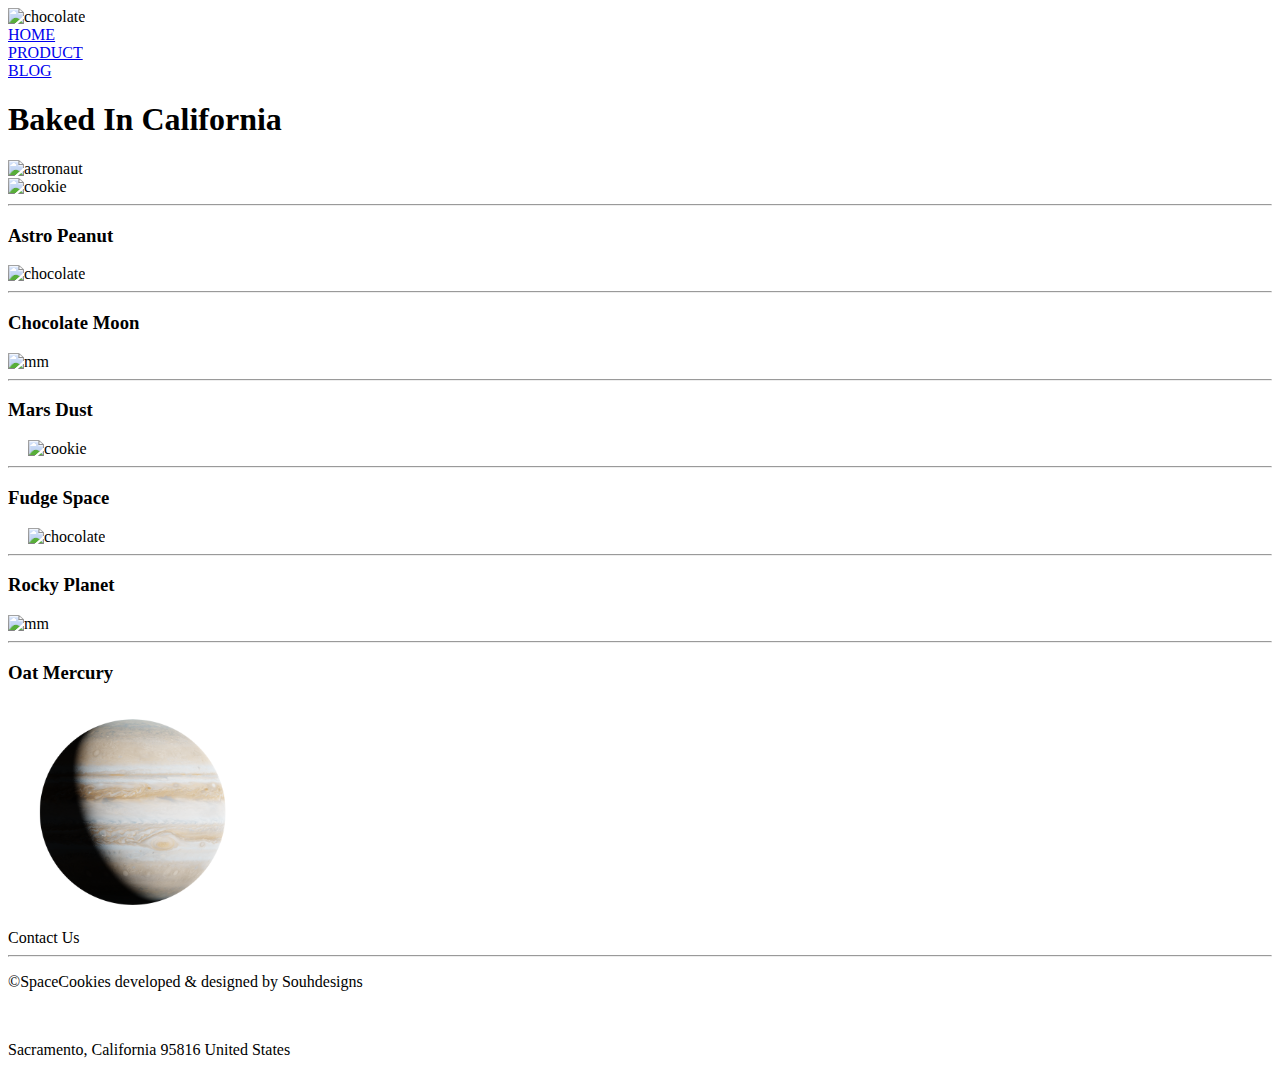
==== index.html @ 54cf3bb2 "Add files via upload" ====
<!DOCTYPE html>
<html lang="en">
  <head>
    <meta charset="UTF-8" />
    <meta http-equiv="X-UA-Compatible" content="IE=edge" />
    <meta name="viewport" content="width=device-width, initial-scale=1.0" />
    <link rel="stylesheet" href="style.css" />

    <title>Space Cookies</title>
  </head>
  <header>
    <div class="logo-1">
      <img
        src="images/sclogo.png"
        alt="chocolate"
        style="width: 170px; height: 150px"
      />
    </div>
  </header>
  <body>
    <nav>
      <div><a href="/index.html">HOME</a></div>
      <div><a href="/product.html">PRODUCT</a></div>
      <div><a href="/blog.html">BLOG</a></div>
    </nav>
    <section class="section-1">
      <main class="content">
        <h1>Baked In California</h1>
        <img src="images/astronaut (1).png" alt="astronaut" />
      </main>
    </section>
    <section class="section-2">
      <div class="container-2">
        <div class="cookie">
          <img
            src="images/peanut.png"
            alt="cookie"
            style="width: 300px; height: 250px"
          />
          <hr />
          <h3>Astro Peanut</h3>
          <p></p>
        </div>
        <div class="cookie">
          <img
            src="images/chocolatechip.png"
            alt="chocolate"
            style="width: 300px; height: 250px"
          />
          <hr />
          <h3>Chocolate Moon</h3>
          <p></p>
        </div>
        <div class="cookie">
          <img
            src="images/mm.png"
            alt="mm"
            style="width: 300px; height: 250px"
          />
          <hr />
          <h3>Mars Dust</h3>
          <p></p>
        </div>
      </div>

      <div class="container-2">
        <div class="cookie">
          <img
            src="images/fudge.png"
            alt="cookie"
            style="width: 300px; height: 250px; margin-left: 20px"
          />
          <hr />
          <h3>Fudge Space</h3>
          <p></p>
        </div>
        <div class="cookie">
          <img
            src="images/peacan.png"
            alt="chocolate"
            style="width: 500px; height: 250px; margin-left: 20px"
          />
          <hr />
          <h3>Rocky Planet</h3>
          <p></p>
        </div>
        <div class="cookie">
          <img
            src="images/oatmeal.png"
            alt="mm"
            style="width: 400px; height: 250px; margin-left: "
          />
          <hr />
          <h3>Oat Mercury</h3>
          <p></p>
        </div>
      </div>
    </section>

    <div class="container-contact">
      <div class="contact-me">
        <h3></h3>
        <img src="/u1_project_website_layout/images/planetupdated.png" alt="" />
        <div class="contact-link">Contact Us</div>
      </div>
    </div>
    <hr class="footer-hr" />
    <footer class="footer">
      <div>
        <p>©SpaceCookies developed & designed by Souhdesigns</p>
      </div>

      <div>
        <img
          src="https://img.icons8.com/fluency/96/instagram-new.png"
          alt=""
          style="width: 50px"
        /><a href="https://www.linkedin.com/company/imaginova/"></a>
      </div>
      <div class="address">
        <p>Sacramento, California 95816 United States</p>
      </div>
    </footer>
  </body>
</html>
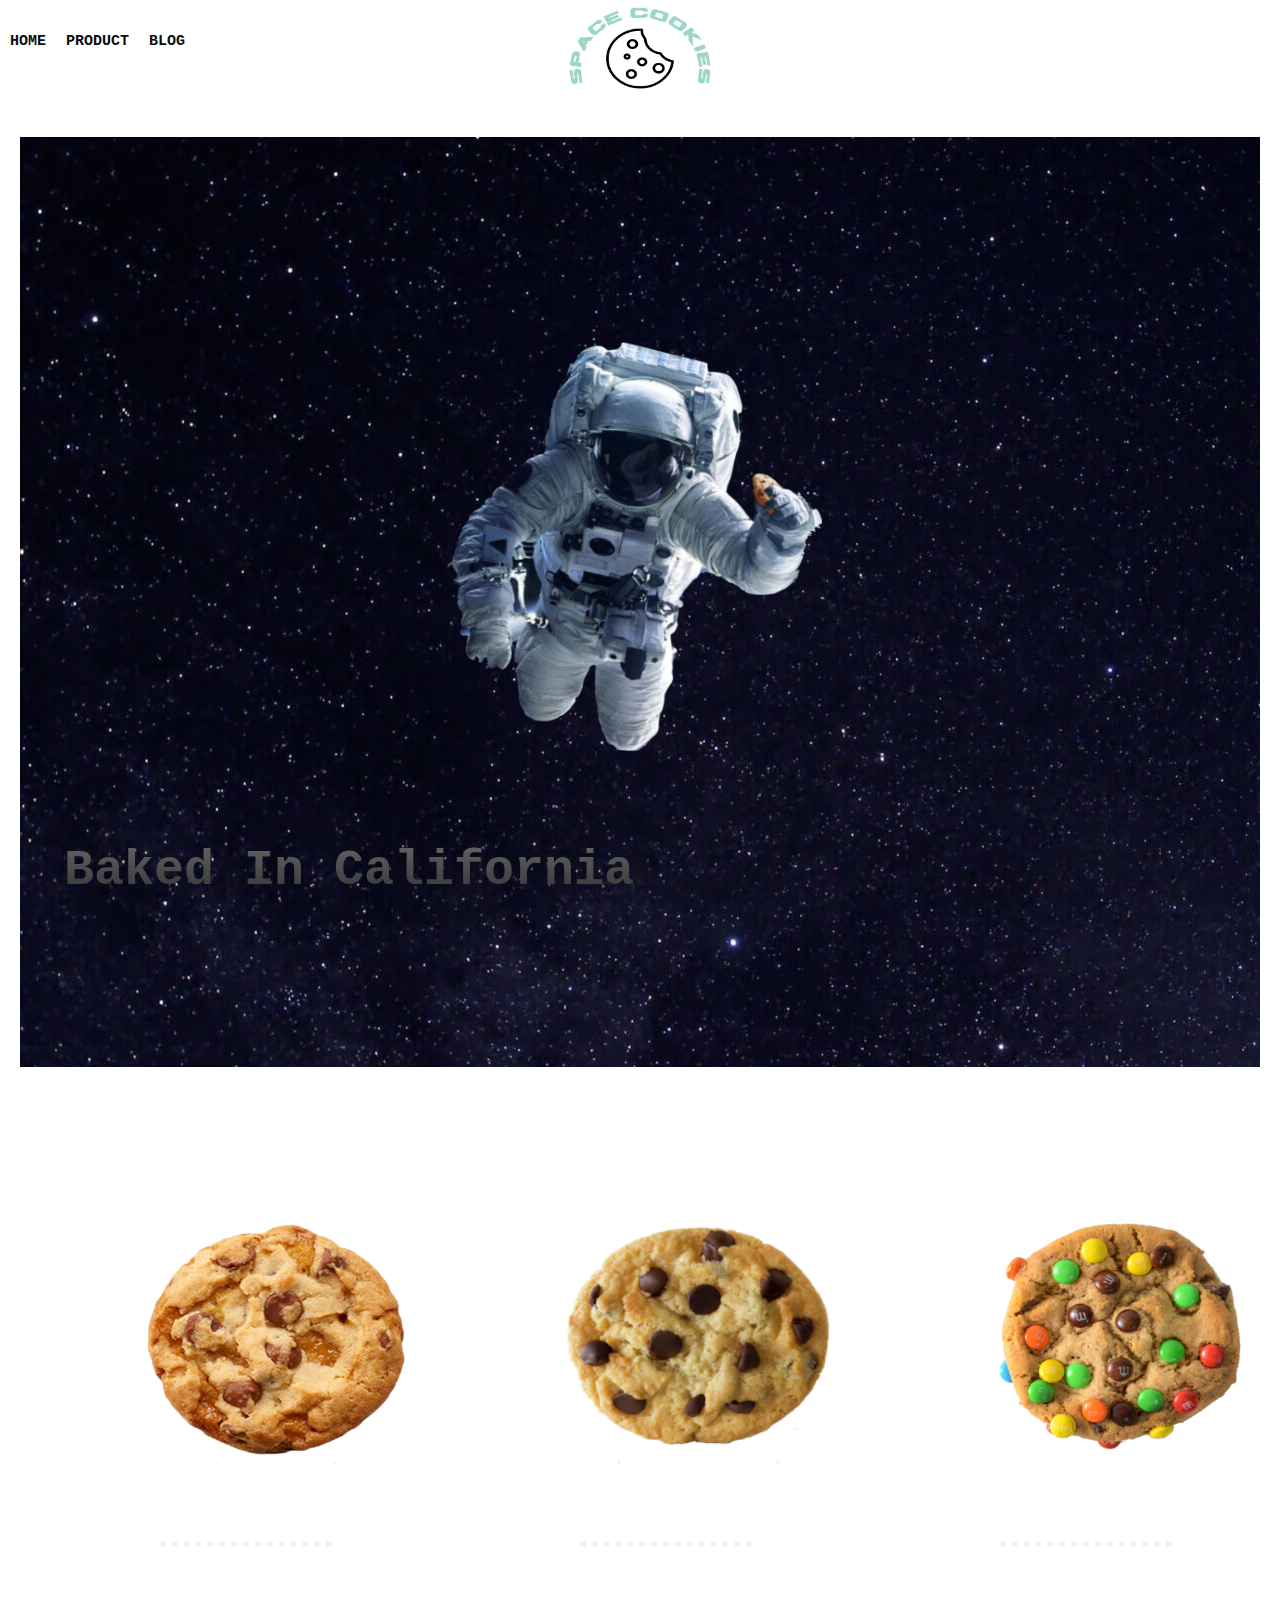
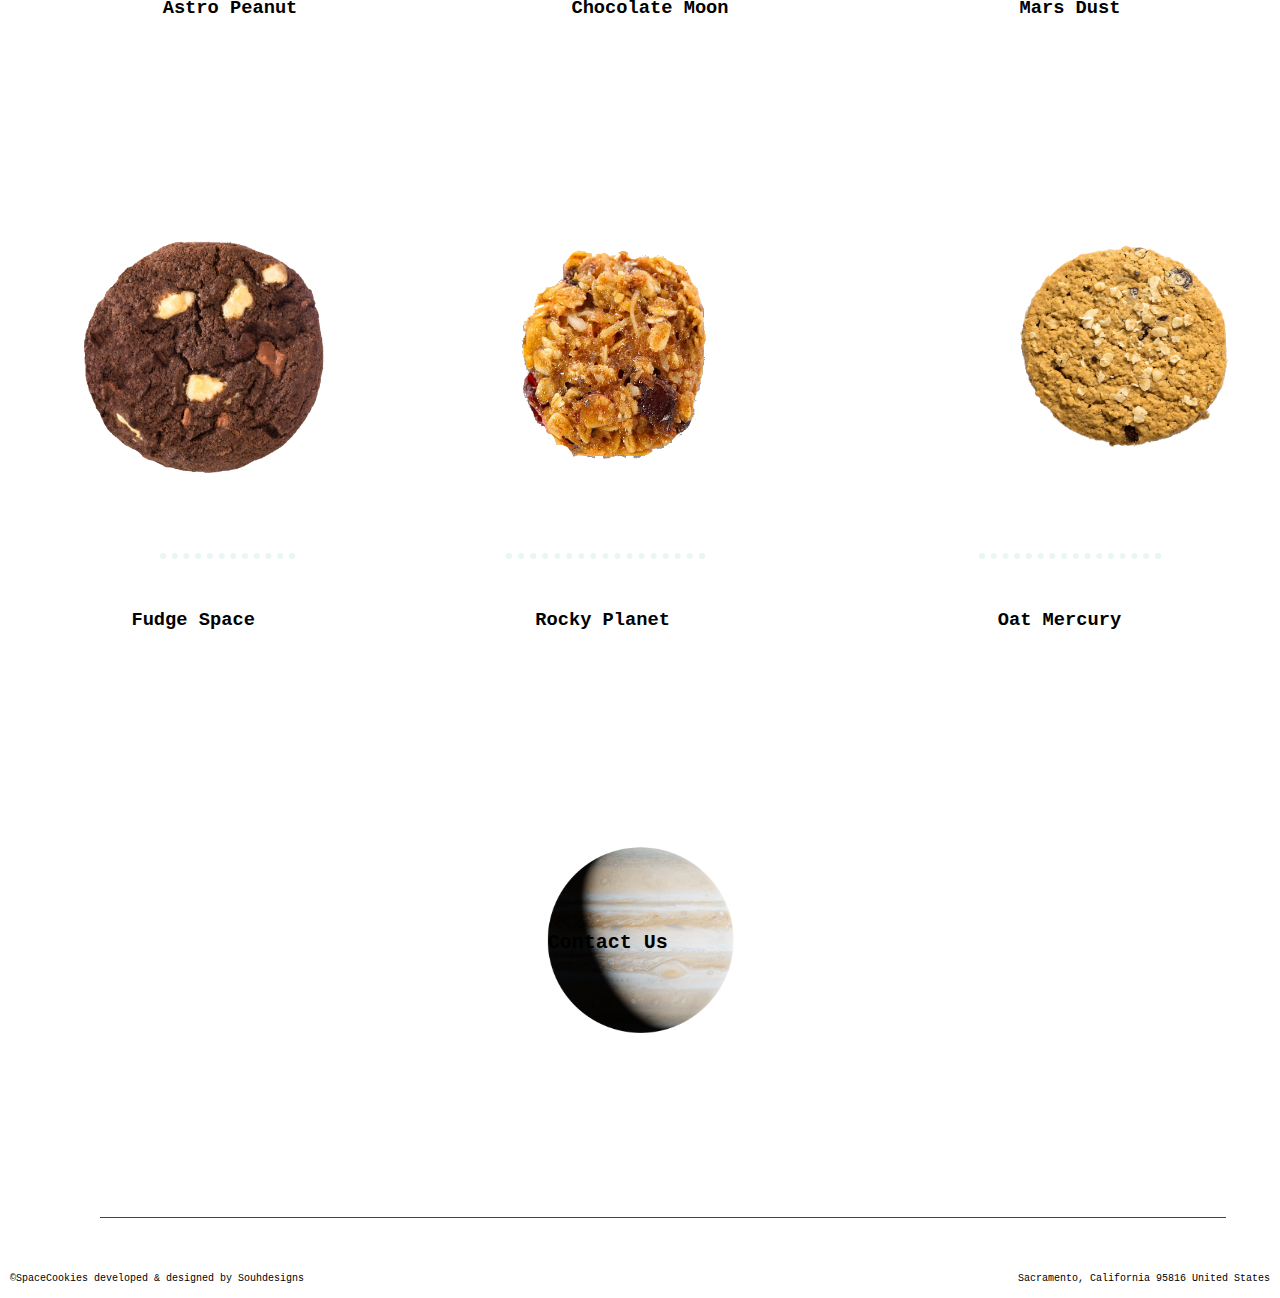
==== commit 469be444: "Update index.html" ====
--- a/index.html
+++ b/index.html
@@ -20,7 +20,7 @@
   <body>
     <nav>
       <div><a href="/index.html">HOME</a></div>
-      <div><a href="/product.html">PRODUCT</a></div>
+      <div><a href="/SpaceCookies/product.html">PRODUCT</a></div>
       <div><a href="/blog.html">BLOG</a></div>
     </nav>
     <section class="section-1">
--- a/style.css
+++ b/style.css
@@ -0,0 +1,224 @@
+* {
+  max-width: 100%;
+  margin: 0;
+  text-align: center;
+}
+
+header{
+margin-bottom: 20px;
+}
+
+body{
+  margin: 0;
+  width: 100vw;
+  height: 100vh;
+  display: grid;
+  grid-template-columns: 1fr;
+  grid-template-rows: 23px 74px 1fr 1fr 1fr 42px;
+  background-color: white;
+  text-align:center;
+}
+
+.logo-1{
+  display: flex;
+  justify-content: center;
+  align-items: center;
+  margin-top: -5px;
+}
+
+nav{
+  display: flex;
+  flex-direction: row;
+  justify-content:flex-start;
+  color: black;
+  font-size: 15px;
+  font-weight: 500;
+  font-weight: bolder;
+  font-family: 'Courier New', Courier, monospace;
+}
+
+a:hover{
+  display: flex;
+  flex-direction: row;
+  justify-content:flex-start;
+  color: rgb(60, 127, 145);
+  font-size: 15px;
+  font-weight: 500;
+  transition: 0.10s;
+  font-weight: bolder;
+  font-family: 'Courier New', Courier, monospace;
+
+
+}
+
+.section-1{
+margin-top: 20px;
+
+}
+
+.blog{
+    display: flex;
+    justify-content: center;
+    align-items: center;
+    padding: 90px;
+    margin: 20px;
+  }
+
+
+div{
+  margin: 10px;
+}
+
+hr {
+ border: dotted #EAF6F6 6px;
+ border-bottom: none;
+ width: 50%;
+ position: relative;
+ left: 100px;
+}
+
+
+h1{
+  position: absolute;
+  left: 5%;
+  bottom: 1px;
+ font-size: 50px;
+ background: -webkit-linear-gradient(rgb(101, 99, 99), #333);
+ -webkit-background-clip: text;
+-webkit-text-fill-color: transparent;
+font-family: 'Courier New', Courier, monospace;
+
+}
+
+h1:hover{
+  display: flex;
+  font-size: 50px;
+ justify-content: center;
+ background: -webkit-linear-gradient(rgb(43, 136, 153), rgb(242, 243, 244));
+ -webkit-background-clip: text;
+-webkit-text-fill-color: transparent;
+font-family: 'Courier New', Courier, monospace;
+
+}
+
+h2{
+  display: flex;
+  align-items: center;
+  justify-content: center;
+}
+
+h3{
+  text-align: center;
+  font-family: 'Courier New', Courier, monospace;
+  margin-top: 50px;
+  margin-bottom: 30px;
+  margin-left: 20px;
+}
+
+p{
+  font-family: 'Courier New', Courier, monospace;
+}
+
+.container-2{
+  display: flex;
+  justify-content: space-between;
+  align-items: center;
+}
+
+.cookie{
+  margin: 50px;
+}
+
+.cookie img{
+  margin: 70px;
+}
+
+.content{
+  display: flex;
+  justify-content: center;
+  align-items: center;
+  padding: 90px;
+  margin: 20px;
+  background-image: url(/stars-bg.jpeg);
+}
+
+  .footer div{
+    text-decoration: none;
+  }
+
+  .footer{
+    display: flex;
+    justify-content: space-between;
+    flex-direction: row;
+    align-items: center;
+  }
+
+
+  a{
+    text-decoration: none;
+    color: #0c0c0b;
+    font-family: 'Courier New', Courier, monospace;
+  }
+
+
+  .btn{
+    background-image: linear-gradient(to right bottom, #2c1ebb, #7e004d, #5b0004, #2d1400, #0c0c0b);      -webkit-border-radius: 8;
+      -moz-border-radius: 8;
+      border-radius: 71px;
+      font-family: 'Montserrat', sans-serif;
+      color: #ffffff;
+      font-size: 15px;
+      padding: 57px 20px 69px 22px;
+      text-decoration: none;
+      
+    }
+  
+  .contact-me h3{
+    margin-bottom: 100px;
+  }
+
+  .contact-me{
+    margin-bottom: 150px;
+  }
+
+  .footer-hr{
+    border: solid #444747 0.1px;
+    width: 88%;
+    border-bottom: 5px;
+    border-left: none;
+    border-right: none;
+    border-radius: 0%;
+    margin: ;
+}
+  
+.footer p{
+  font-size: 10px;
+}
+
+.container-contact{
+  position: relative;
+  text-align: center;
+}
+
+.contact-link{
+  font-size: 20px;
+  position: absolute;
+  text-align: center;
+  right: 47%;
+  top: 40%;
+  font-weight: bold;
+  font-family: 'Courier New', Courier, monospace;
+
+}
+
+.contact-link:hover{
+  font-size: 20px;
+  position: absolute;
+  text-align: center;
+  right: 47%;
+  top: 40%;
+  font-weight: bold;
+  color: rgb(28, 109, 118);
+  font-family: 'Courier New', Courier, monospace;
+
+}
